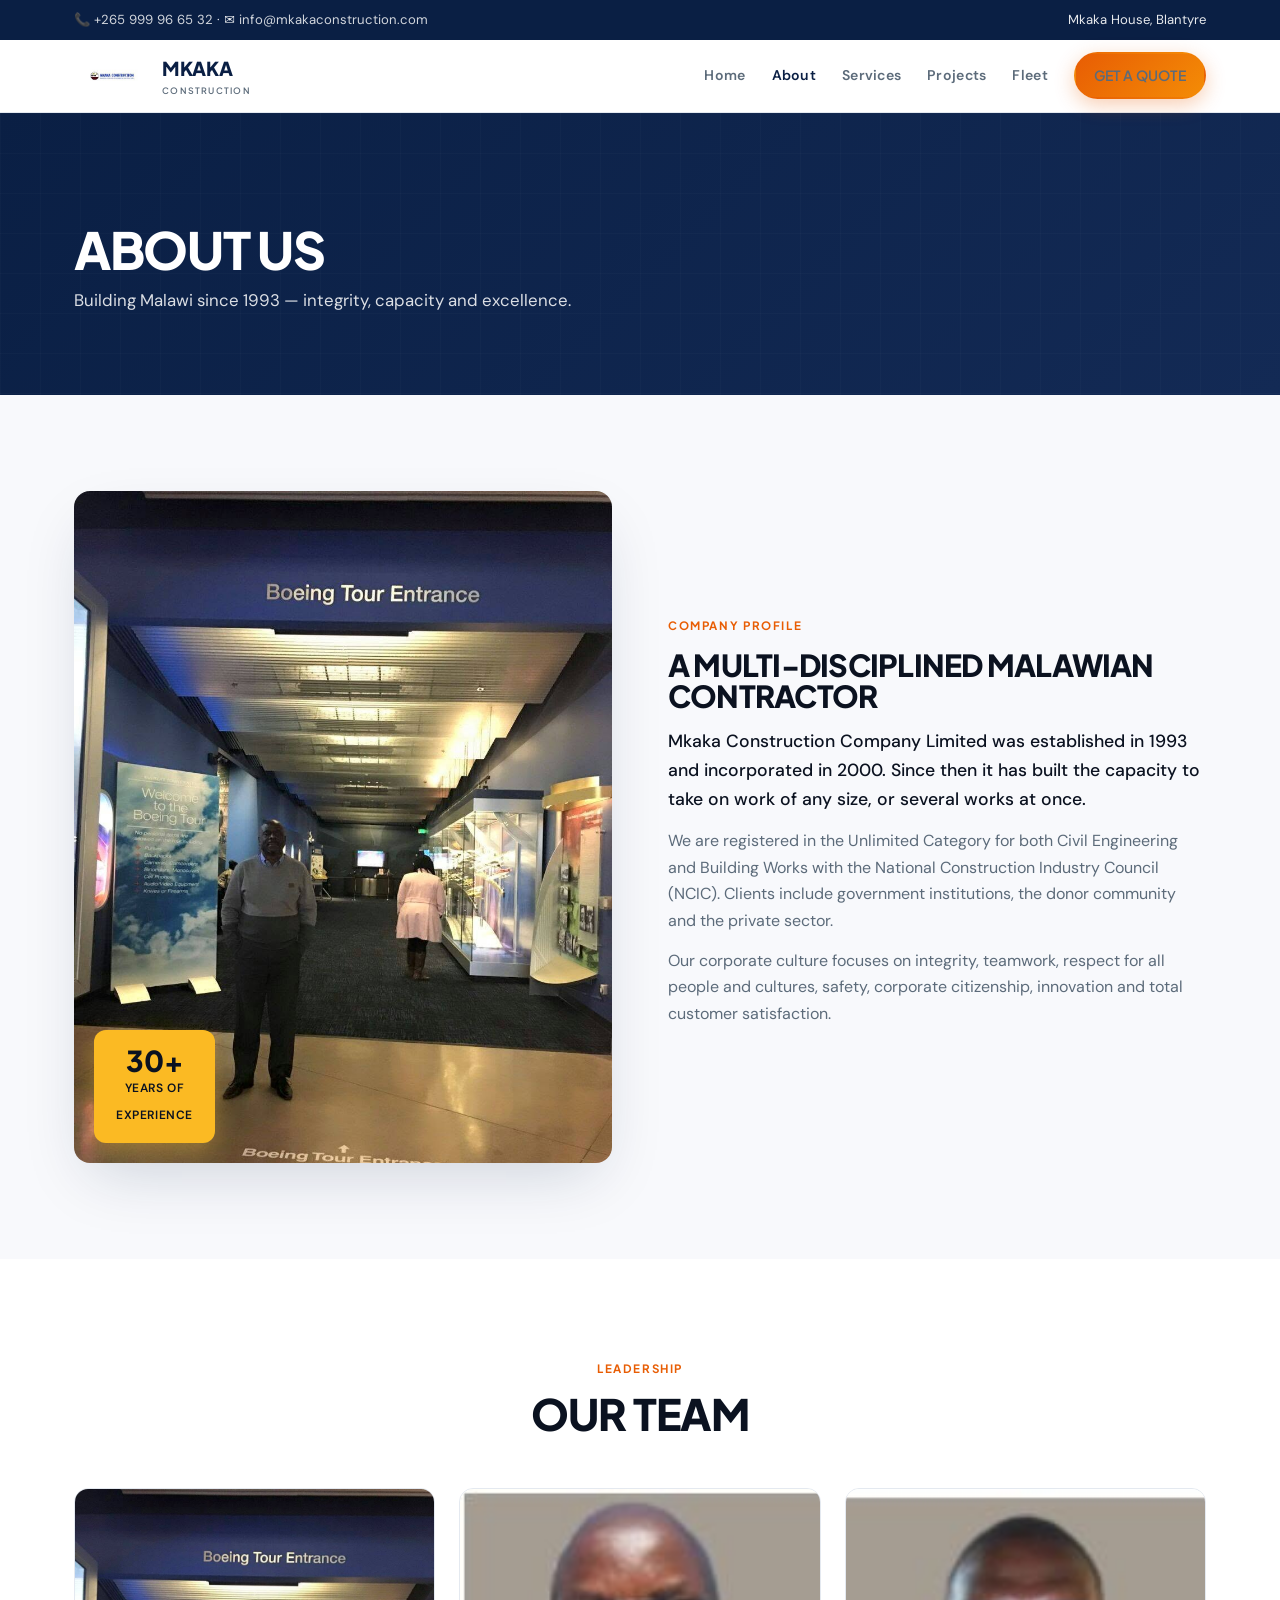
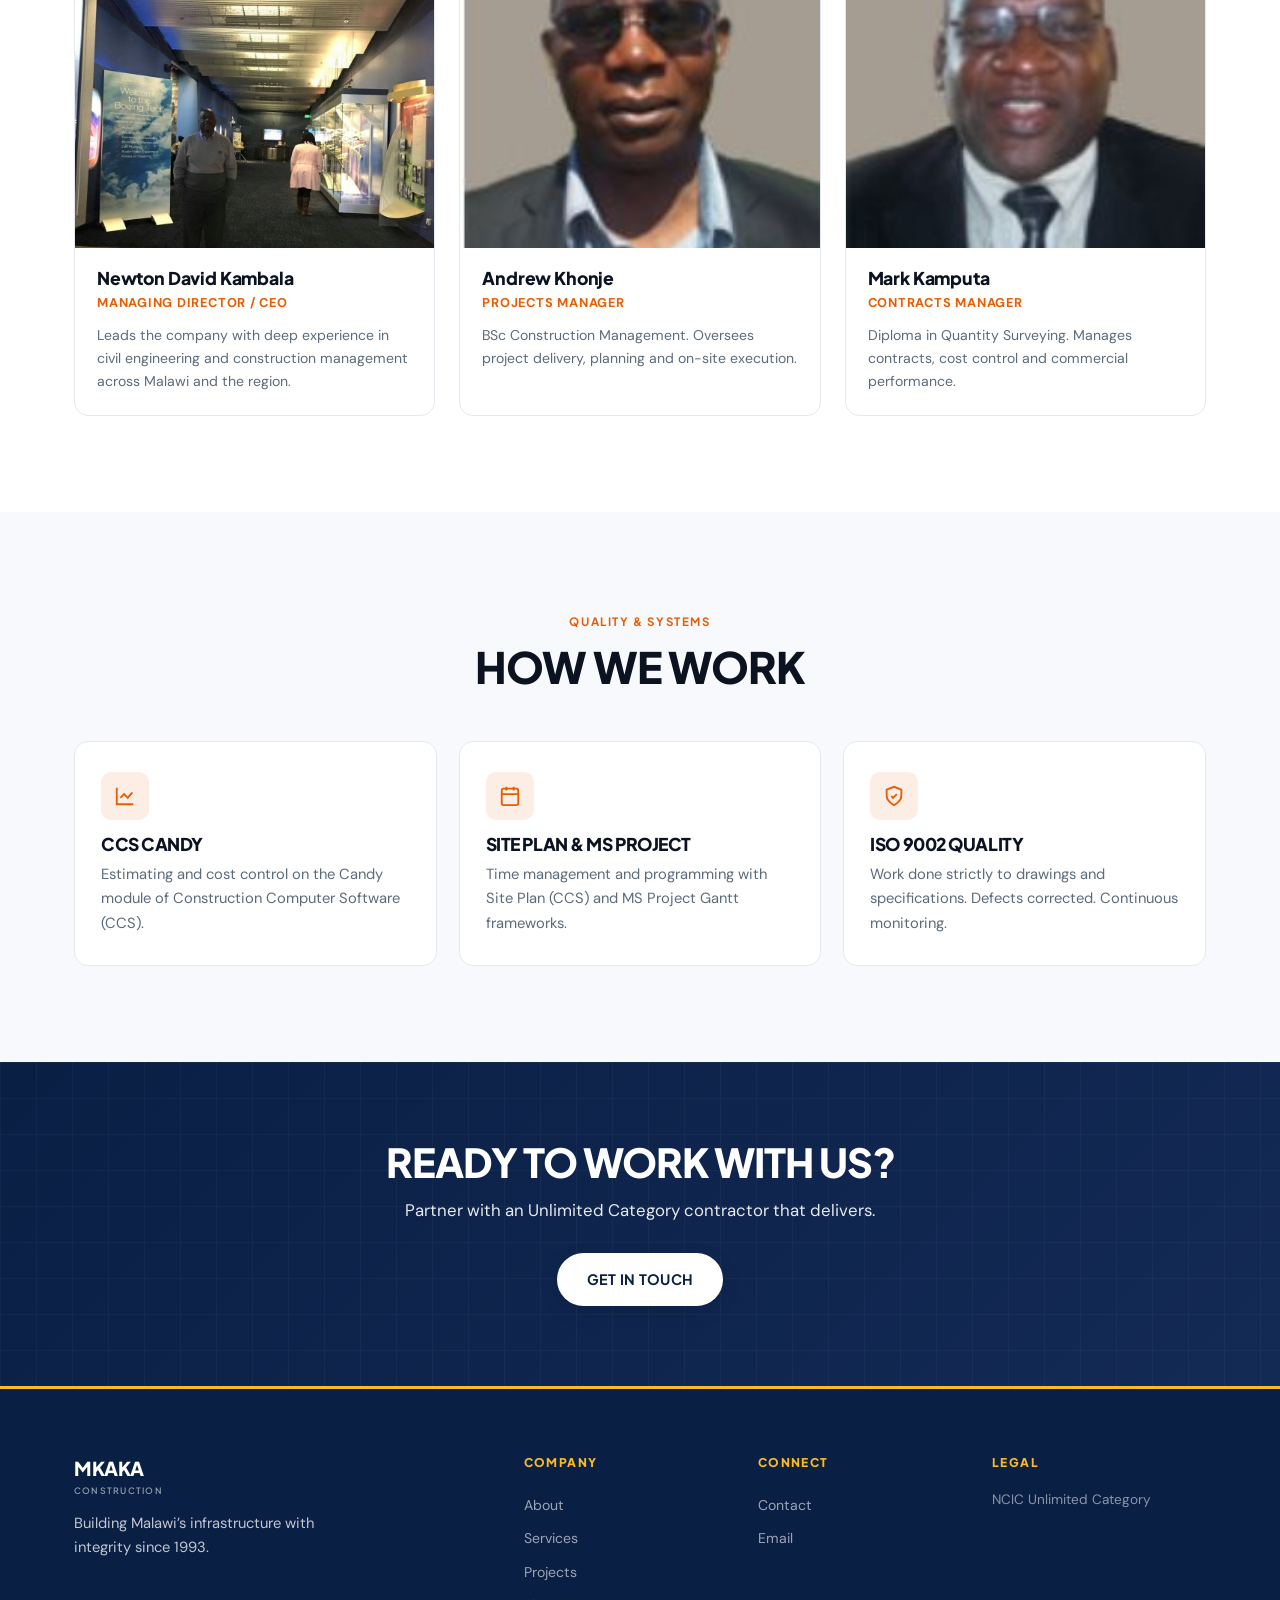
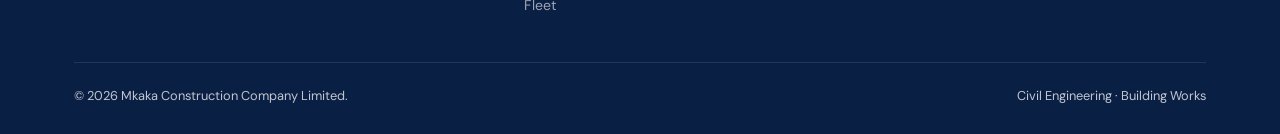
==== about.html @ 1d35f075 "Initial commit for Mkaka Constructions website" ====
<!DOCTYPE html>
<html lang="en">
<head>
  <meta charset="UTF-8">
  <meta name="viewport" content="width=device-width, initial-scale=1.0">
  <title>About Us | Mkaka Construction</title>
  <meta name="description" content="Mkaka Construction Company Limited — established 1993, Unlimited Category civil and building contractor in Malawi.">
  <link href="https://fonts.googleapis.com/css2?family=Plus+Jakarta+Sans:wght@500;600;700;800&family=DM+Sans:wght@400;500;600;700&display=swap" rel="stylesheet">
  <link rel="stylesheet" href="styles.css">
</head>
<body>
  <div class="topbar"><div class="container"><div>📞 <a href="tel:+265999966532">+265 999 96 65 32</a> · ✉ <a href="mailto:info@mkakaconstruction.com">info@mkakaconstruction.com</a></div><div>Mkaka House, Blantyre</div></div></div>
  <header class="header" id="header">
    <div class="container">
      <a href="index.html" class="logo"><img src="images/logo.jpg" alt="Mkaka"><div class="logo-text">MKAKA<span>CONSTRUCTION</span></div></a>
      <nav class="nav" id="nav">
        <a href="index.html">Home</a><a href="about.html" class="active">About</a><a href="services.html">Services</a><a href="projects.html">Projects</a><a href="fleet.html">Fleet</a>
        <a href="contact.html" class="btn btn-primary" style="padding:10px 18px">Get a Quote</a>
      </nav>
      <button class="hamburger" id="hamburger" aria-label="Menu"><span></span><span></span><span></span></button>
    </div>
  </header>

  <div class="page-hero">
    <div class="container">
      <h1>About Us</h1>
      <p>Building Malawi since 1993 — integrity, capacity and excellence.</p>
    </div>
  </div>

  <section class="section">
    <div class="container">
      <div class="about-split">
        <div class="about-img">
          <img src="images/newton.jpg" alt="Newton David Kambala, Managing Director">
          <div class="about-badge"><b>30+</b><span>Years of<br>experience</span></div>
        </div>
        <div class="about-text">
          <div class="sec-tag">Company Profile</div>
          <h2 style="font-family:var(--font);font-size:1.9rem;font-weight:800;margin-bottom:16px">A multi-disciplined Malawian contractor</h2>
          <p class="lead">Mkaka Construction Company Limited was established in 1993 and incorporated in 2000. Since then it has built the capacity to take on work of any size, or several works at once.</p>
          <p>We are registered in the Unlimited Category for both Civil Engineering and Building Works with the National Construction Industry Council (NCIC). Clients include government institutions, the donor community and the private sector.</p>
          <p>Our corporate culture focuses on integrity, teamwork, respect for all people and cultures, safety, corporate citizenship, innovation and total customer satisfaction.</p>
        </div>
      </div>
    </div>
  </section>

  <section class="section section-alt">
    <div class="container">
      <div class="sec-head center">
        <div class="sec-tag">Leadership</div>
        <h2>Our team</h2>
      </div>
      <div class="team-grid">
        <div class="team-card">
          <img src="images/newton.jpg" alt="Newton David Kambala">
          <div class="info">
            <h3>Newton David Kambala</h3>
            <div class="role">Managing Director / CEO</div>
            <p>Leads the company with deep experience in civil engineering and construction management across Malawi and the region.</p>
          </div>
        </div>
        <div class="team-card">
          <img src="images/andrew.jpg" alt="Andrew Khonje">
          <div class="info">
            <h3>Andrew Khonje</h3>
            <div class="role">Projects Manager</div>
            <p>BSc Construction Management. Oversees project delivery, planning and on-site execution.</p>
          </div>
        </div>
        <div class="team-card">
          <img src="images/mark.jpg" alt="Mark Kamputa">
          <div class="info">
            <h3>Mark Kamputa</h3>
            <div class="role">Contracts Manager</div>
            <p>Diploma in Quantity Surveying. Manages contracts, cost control and commercial performance.</p>
          </div>
        </div>
      </div>
    </div>
  </section>

  <section class="section">
    <div class="container">
      <div class="sec-head center">
        <div class="sec-tag">Quality & Systems</div>
        <h2>How we work</h2>
      </div>
      <div class="why-grid">
        <div class="why-card">
          <div class="ico"><svg viewBox="0 0 24 24" fill="none" stroke="currentColor" stroke-width="2"><path d="M3 3v18h18"/><path d="M7 14l4-4 4 4 5-6"/></svg></div>
          <h3>CCS Candy</h3>
          <p>Estimating and cost control on the Candy module of Construction Computer Software (CCS).</p>
        </div>
        <div class="why-card">
          <div class="ico"><svg viewBox="0 0 24 24" fill="none" stroke="currentColor" stroke-width="2"><rect x="3" y="4" width="18" height="18" rx="2"/><path d="M16 2v4M8 2v4M3 10h18"/></svg></div>
          <h3>Site Plan & MS Project</h3>
          <p>Time management and programming with Site Plan (CCS) and MS Project Gantt frameworks.</p>
        </div>
        <div class="why-card">
          <div class="ico"><svg viewBox="0 0 24 24" fill="none" stroke="currentColor" stroke-width="2"><path d="M12 22s8-4 8-10V5l-8-3-8 3v7c0 6 8 10 8 10z"/><path d="M9 12l2 2 4-4"/></svg></div>
          <h3>ISO 9002 Quality</h3>
          <p>Work done strictly to drawings and specifications. Defects corrected. Continuous monitoring.</p>
        </div>
      </div>
    </div>
  </section>

  <section class="cta-banner">
    <div class="container" style="position:relative">
      <h2>Ready to work with us?</h2>
      <p>Partner with an Unlimited Category contractor that delivers.</p>
      <a href="contact.html" class="btn btn-white">Get in Touch</a>
    </div>
  </section>

  <footer class="footer">
    <div class="container">
      <div class="footer-top">
        <div class="footer-brand">
          <a href="index.html" class="logo" style="color:#fff"><div class="logo-text" style="color:#fff">MKAKA<span style="color:rgba(255,255,255,0.55)">CONSTRUCTION</span></div></a>
          <p>Building Malawi’s infrastructure with integrity since 1993.</p>
        </div>
        <div class="footer-links">
          <div><h5>Company</h5><a href="about.html">About</a><a href="services.html">Services</a><a href="projects.html">Projects</a><a href="fleet.html">Fleet</a></div>
          <div><h5>Connect</h5><a href="contact.html">Contact</a><a href="mailto:info@mkakaconstruction.com">Email</a></div>
          <div><h5>Legal</h5><p style="font-size:0.85rem;opacity:0.7">NCIC Unlimited Category</p></div>
        </div>
      </div>
      <div class="footer-bottom"><p>© 2026 Mkaka Construction Company Limited.</p><p>Civil Engineering · Building Works</p></div>
    </div>
  </footer>
  <script>
    const header=document.getElementById('header'),hamburger=document.getElementById('hamburger'),nav=document.getElementById('nav');
    window.addEventListener('scroll',()=>header.classList.toggle('scrolled',window.scrollY>30));
    hamburger.addEventListener('click',()=>nav.classList.toggle('open'));
    nav.querySelectorAll('a').forEach(a=>a.addEventListener('click',()=>nav.classList.remove('open')));
  </script>
</body>
</html>
---- styles.css ----
/* MKAKA CONSTRUCTION — Premium Multi-Page Styles
   Visual language adapted from the Charles Morden "dark display + gold accent" style
   Palette: White dominant · Navy · Melon/Orange (primary CTA) · Gold (accent) · Soft grey */

:root {
  --navy: #0A1F44;
  --navy-soft: #132A55;
  --blue: #1A4B9C;
  --melon: #E85D04;
  --melon-soft: #F48C06;
  --gold: #FBBA23;          /* Morden signature accent */
  --gold-deep: #E0A400;
  --white: #FFFFFF;
  --bg: #F8F9FC;
  --bg-alt: #FFFFFF;
  --ink: #0B1220;           /* darker than before for Morden-like contrast */
  --muted: #5C6B7A;
  --line: #E4E9F0;
  --radius: 12px;
  --radius-pill: 100px;     /* Morden pill buttons */
  --shadow: 0 12px 40px -12px rgba(10,31,68,0.12);
  --shadow-lg: 0 24px 60px -16px rgba(10,31,68,0.18);
  --font: 'Plus Jakarta Sans', system-ui, sans-serif;
  --font-body: 'DM Sans', system-ui, sans-serif;
  --trans: 0.3s cubic-bezier(0.4,0,0.2,1);
}

*,*::before,*::after{box-sizing:border-box;margin:0;padding:0}
html{scroll-behavior:smooth}
body{font-family:var(--font-body);background:var(--bg);color:var(--ink);line-height:1.65;-webkit-font-smoothing:antialiased}
img{max-width:100%;display:block}
a{color:inherit;text-decoration:none}
ul{list-style:none}
.container{width:100%;max-width:1180px;margin:0 auto;padding:0 24px}

/* ---------- MORDEN-STYLE DISPLAY TYPOGRAPHY ---------- */
h1,h2,h3,.display{
  font-family:var(--font);
  font-weight:800;
  letter-spacing:-0.025em;
  line-height:1.02;
  text-transform:uppercase;   /* Morden's bold uppercase display look */
}
/* gold accent word inside headings — usage: <span class="gold">word</span> */
.gold{ color: var(--gold); }

/* ---------- TOP BAR ---------- */
.topbar{background:var(--navy);color:rgba(255,255,255,0.9);font-size:0.82rem;padding:9px 0}
.topbar .container{display:flex;justify-content:space-between;flex-wrap:wrap;gap:8px}
.topbar a{color:inherit;opacity:0.9}.topbar a:hover{opacity:1;color:var(--gold)}

/* ---------- HEADER ---------- */
.header{position:sticky;top:0;z-index:100;background:rgba(255,255,255,0.97);backdrop-filter:blur(14px);border-bottom:1px solid var(--line);padding:0;transition:box-shadow var(--trans)}
.header.scrolled{box-shadow:0 4px 24px rgba(10,31,68,0.08)}
.header .container{display:flex;align-items:center;justify-content:space-between;height:72px}
.logo{display:flex;align-items:center;gap:10px}
.logo img{height:44px;width:auto}
.logo-text{font-family:var(--font);font-weight:800;font-size:1.2rem;color:var(--navy);letter-spacing:-0.02em;text-transform:uppercase}
.logo-text span{display:block;font-size:0.55rem;font-weight:600;letter-spacing:0.14em;color:var(--muted);margin-top:-1px}
.nav{display:flex;align-items:center;gap:26px}
.nav a{font-size:0.88rem;font-weight:600;color:var(--muted);letter-spacing:0.02em;transition:color var(--trans)}
.nav a:hover,.nav a.active{color:var(--navy)}

/* ---------- BUTTONS (Morden pill treatment) ---------- */
.btn{
  display:inline-flex;align-items:center;justify-content:center;gap:8px;
  padding:13px 28px;
  border-radius:var(--radius-pill);       /* pill */
  font-weight:700;font-size:0.9rem;font-family:var(--font);
  letter-spacing:0.02em;text-transform:uppercase;
  transition:all var(--trans);cursor:pointer;border:2px solid transparent;
}
.btn-primary{
  background:linear-gradient(135deg,var(--melon),var(--melon-soft));
  color:#fff;
  box-shadow:0 6px 20px rgba(232,93,4,0.3);
}
.btn-primary:hover{transform:translateY(-2px);box-shadow:0 10px 28px rgba(232,93,4,0.4)}
.btn-outline{
  background:transparent;border-color:var(--navy);color:var(--navy);
}
.btn-outline:hover{background:var(--navy);color:#fff}
/* white outline pill for use on dark sections (Morden's hero button) */
.btn-ghost{
  background:transparent;border-color:#fff;color:#fff;
}
.btn-ghost:hover{background:var(--melon);border-color:var(--melon);color:#fff}
.btn-white{background:#fff;color:var(--navy);box-shadow:0 6px 20px rgba(0,0,0,0.1)}
.btn-white:hover{transform:translateY(-2px)}

.hamburger{display:none;flex-direction:column;gap:5px;cursor:pointer;padding:4px;background:none;border:none}
.hamburger span{width:22px;height:2.5px;background:var(--navy);border-radius:2px}

/* ---------- PAGE HERO (inner pages) ---------- */
.page-hero{background:linear-gradient(135deg,var(--navy) 0%,var(--navy-soft) 100%);color:#fff;padding:110px 0 80px;position:relative;overflow:hidden}
.page-hero::before{content:'';position:absolute;inset:0;background-image:linear-gradient(rgba(255,255,255,0.03) 1px,transparent 1px),linear-gradient(90deg,rgba(255,255,255,0.03) 1px,transparent 1px);background-size:40px 40px;opacity:0.6}
.page-hero .container{position:relative}
.page-hero h1{font-size:clamp(2.1rem,4.5vw,3.2rem);margin-bottom:12px}
.page-hero p{opacity:0.85;font-size:1.05rem;max-width:560px}

/* ---------- HOME HERO (upgraded: Morden-style dark full-bleed option) ---------- */
.home-hero{position:relative;min-height:92vh;display:flex;align-items:center;overflow:hidden;background:linear-gradient(160deg,#F0F4FA 0%,#FFFFFF 45%,#FFF5EB 100%)}
.home-hero .grid-bg{position:absolute;inset:0;background-image:linear-gradient(rgba(26,75,156,0.05) 1px,transparent 1px),linear-gradient(90deg,rgba(26,75,156,0.05) 1px,transparent 1px);background-size:48px 48px;transform:perspective(500px) rotateX(58deg) translateY(-60px) scale(1.5);transform-origin:center top;opacity:0.8;pointer-events:none}
.home-hero .container{position:relative;z-index:2;padding:100px 24px 80px;display:grid;grid-template-columns:1.15fr 0.85fr;gap:40px;align-items:center}

.hero-badge{display:inline-flex;align-items:center;gap:8px;padding:7px 16px;background:rgba(232,93,4,0.1);border:1px solid rgba(232,93,4,0.25);border-radius:100px;font-size:0.8rem;font-weight:700;color:var(--melon);margin-bottom:22px;font-family:var(--font);text-transform:uppercase;letter-spacing:0.06em}

.home-hero h1{font-size:clamp(2.5rem,5.5vw,3.8rem);color:var(--ink);margin-bottom:20px}
.home-hero h1 em{font-style:normal;color:var(--gold);position:relative;display:inline-block}
.home-hero h1 em::after{content:'';position:absolute;left:0;right:0;bottom:2px;height:9px;background:rgba(251,186,35,0.25);z-index:-1;border-radius:3px}

.home-hero .lead{font-size:1.1rem;color:var(--muted);max-width:500px;margin-bottom:32px;line-height:1.7}
.hero-cta{display:flex;flex-wrap:wrap;gap:14px;margin-bottom:48px}
.hero-stats{display:flex;gap:36px;flex-wrap:wrap}
.hero-stat b{display:block;font-family:var(--font);font-size:1.9rem;font-weight:800;color:var(--blue);line-height:1;letter-spacing:-0.02em}
.hero-stat span{font-size:0.82rem;color:var(--muted);text-transform:uppercase;letter-spacing:0.06em}

.hero-visual{position:relative;height:420px}
.hero-card{position:absolute;background:#fff;border-radius:14px;box-shadow:var(--shadow-lg);padding:16px 20px;display:flex;align-items:center;gap:12px;font-weight:600;font-size:0.88rem;color:var(--ink);animation:float 5.5s ease-in-out infinite}
.hero-card svg{width:32px;height:32px;flex-shrink:0;color:var(--blue)}
.hero-card.c1{top:8%;right:10%;animation-delay:0s}
.hero-card.c2{top:42%;right:0;animation-delay:0.7s}
.hero-card.c3{bottom:12%;right:18%;animation-delay:1.4s}
@keyframes float{0%,100%{transform:translateY(0)}50%{transform:translateY(-12px)}}

/* DARK FULL-BLEED HERO (optional — Morden's exact look).
   Use class="home-hero home-hero--dark" with a background image on .home-hero__bg */
.home-hero--dark{background:#000;color:#fff;min-height:100vh}
.home-hero--dark .home-hero__bg{position:absolute;inset:0;background-size:cover;background-position:center;opacity:0.35;z-index:0}
.home-hero--dark::after{content:'';position:absolute;inset:0;background:linear-gradient(to bottom,rgba(0,0,0,0.3),rgba(0,0,0,0.75));z-index:1;pointer-events:none}
.home-hero--dark .container{grid-template-columns:1fr;justify-items:center;text-align:center;z-index:2}
.home-hero--dark h1{color:#fff;font-size:clamp(2.6rem,7vw,5rem);line-height:0.95}
.home-hero--dark .lead{color:rgba(255,255,255,0.85);margin-left:auto;margin-right:auto}
.home-hero--dark .hero-badge{background:rgba(251,186,35,0.12);border-color:rgba(251,186,35,0.4);color:var(--gold)}
.home-hero--dark .hero-stats{justify-content:center;width:100%}
.home-hero--dark .hero-stat b{color:var(--gold)}
.home-hero--dark .hero-stat span{color:rgba(255,255,255,0.7)}
.home-hero--dark .hero-cta{justify-content:center;width:100%}
.home-hero--dark .hero-visual{display:none}

/* ---------- SECTIONS ---------- */
.section{padding:96px 0}
.section-alt{background:var(--bg-alt)}
.sec-tag{display:inline-block;font-size:0.72rem;font-weight:700;letter-spacing:0.14em;text-transform:uppercase;color:var(--melon);margin-bottom:14px;font-family:var(--font)}
.sec-head{margin-bottom:52px}
.sec-head.center{text-align:center}
.sec-head h2{font-size:clamp(1.9rem,3.6vw,2.7rem);color:var(--ink);margin-bottom:14px}
.sec-head p{color:var(--muted);max-width:560px;font-size:1.05rem}
.sec-head.center p{margin:0 auto}

/* ---------- ABOUT SPLIT ---------- */
.about-split{display:grid;grid-template-columns:1fr 1fr;gap:56px;align-items:center}
.about-img{position:relative;border-radius:16px;overflow:hidden;box-shadow:var(--shadow-lg)}
.about-img img{width:100%;aspect-ratio:4/5;object-fit:cover;object-position:top}
.about-badge{position:absolute;bottom:20px;left:20px;background:var(--gold);color:var(--ink);padding:16px 22px;border-radius:12px;text-align:center;box-shadow:0 8px 24px rgba(251,186,35,0.35)}
.about-badge b{display:block;font-family:var(--font);font-size:1.8rem;font-weight:800;line-height:1}
.about-badge span{font-size:0.75rem;font-weight:600;text-transform:uppercase;letter-spacing:0.05em}
.about-text p{color:var(--muted);margin-bottom:14px}
.about-text .lead{font-size:1.1rem;color:var(--ink);font-weight:500}
.values{display:grid;grid-template-columns:1fr 1fr;gap:14px;margin-top:28px}
.value{display:flex;gap:10px;align-items:flex-start;padding:14px;background:var(--bg);border-radius:10px;border:1px solid var(--line);transition:all var(--trans)}
.value:hover{border-color:rgba(26,75,156,0.2);box-shadow:var(--shadow);transform:translateY(-3px)}
.value svg{width:22px;height:22px;color:var(--blue);flex-shrink:0;margin-top:2px}
.value h4{font-size:0.92rem;font-weight:700;margin-bottom:2px}
.value p{font-size:0.8rem;color:var(--muted);margin:0}

/* ---------- SERVICES ---------- */
.services-grid{display:grid;grid-template-columns:repeat(3,1fr);gap:22px}
.service-card{background:#fff;border:1px solid var(--line);border-radius:14px;padding:34px 28px;transition:all var(--trans);position:relative;overflow:hidden}
.service-card::before{content:'';position:absolute;top:0;left:0;right:0;height:3px;background:linear-gradient(90deg,var(--gold),var(--melon));opacity:0;transition:opacity var(--trans)}
.service-card:hover{transform:translateY(-8px);box-shadow:var(--shadow-lg);border-color:transparent}
.service-card:hover::before{opacity:1}
.service-num{font-family:var(--font);font-size:0.8rem;font-weight:800;color:var(--melon);margin-bottom:16px;letter-spacing:0.08em}
.service-card h3{font-family:var(--font);font-size:1.25rem;font-weight:800;margin-bottom:12px;text-transform:uppercase;letter-spacing:-0.01em;line-height:1.15}
.service-card p{color:var(--muted);font-size:0.95rem;margin-bottom:16px}
.service-card ul{margin-bottom:18px}
.service-card li{font-size:0.88rem;color:var(--muted);padding:5px 0 5px 18px;position:relative}
.service-card li::before{content:'';position:absolute;left:0;top:12px;width:6px;height:6px;border-radius:50%;background:var(--gold)}
.service-link{font-weight:700;font-size:0.85rem;color:var(--blue);font-family:var(--font);text-transform:uppercase;letter-spacing:0.04em}
.service-link:hover{color:var(--melon)}

/* ---------- PROJECTS ---------- */
.projects-grid{display:grid;grid-template-columns:repeat(3,1fr);gap:20px}
.project-card{border-radius:14px;overflow:hidden;position:relative;aspect-ratio:4/3;background:#e2e8f0;cursor:pointer;transition:transform var(--trans);box-shadow:0 6px 20px rgba(0,0,0,0.06)}
.project-card:hover{transform:scale(1.025) translateY(-4px)}
.project-card .img{width:100%;height:100%;background-size:cover;background-position:center;transition:transform 0.5s}
.project-card:hover .img{transform:scale(1.06)}
.project-card .overlay{position:absolute;inset:0;background:linear-gradient(to top,rgba(10,31,68,0.92) 0%,transparent 55%);display:flex;flex-direction:column;justify-content:flex-end;padding:22px;color:#fff}
.project-card .overlay small{font-size:0.72rem;font-weight:700;color:var(--gold);margin-bottom:4px;letter-spacing:0.06em;text-transform:uppercase}
.project-card .overlay h3{font-family:var(--font);font-size:1.1rem;font-weight:800;line-height:1.2}

/* ---------- FLEET ---------- */
.fleet-grid{display:grid;grid-template-columns:repeat(4,1fr);gap:18px}
.fleet-item{background:#fff;border:1px solid var(--line);border-radius:14px;padding:30px 18px;text-align:center;transition:all var(--trans)}
.fleet-item:hover{transform:translateY(-6px);box-shadow:var(--shadow);border-color:rgba(26,75,156,0.15)}
.fleet-item .ico{width:56px;height:56px;margin:0 auto 16px;border-radius:12px;background:rgba(251,186,35,0.14);display:flex;align-items:center;justify-content:center;color:var(--gold-deep)}
.fleet-item .ico svg{width:26px;height:26px}
.fleet-item h4{font-size:1rem;font-weight:700;margin-bottom:4px}
.fleet-item p{font-size:0.82rem;color:var(--muted)}

/* ---------- PROCESS ---------- */
.process-steps{display:grid;grid-template-columns:repeat(5,1fr);gap:16px;position:relative}
.process-steps::before{content:'';position:absolute;top:36px;left:10%;right:10%;height:2px;background:linear-gradient(90deg,var(--blue),var(--gold));opacity:0.35;z-index:0}
.process-step{text-align:center;position:relative;z-index:1}
.process-step .num{width:56px;height:56px;margin:0 auto 16px;border-radius:50%;background:#fff;border:2px solid var(--blue);display:flex;align-items:center;justify-content:center;font-family:var(--font);font-weight:800;font-size:1.1rem;color:var(--blue);box-shadow:var(--shadow)}
.process-step h4{font-size:0.95rem;font-weight:800;margin-bottom:6px;text-transform:uppercase;letter-spacing:0.03em}
.process-step p{font-size:0.82rem;color:var(--muted)}

/* ---------- WHY US ---------- */
.why-grid{display:grid;grid-template-columns:repeat(3,1fr);gap:22px}
.why-card{background:#fff;border:1px solid var(--line);border-radius:14px;padding:30px 26px;transition:all var(--trans)}
.why-card:hover{transform:translateY(-5px);box-shadow:var(--shadow)}
.why-card .ico{width:48px;height:48px;border-radius:10px;background:rgba(232,93,4,0.1);display:flex;align-items:center;justify-content:center;color:var(--melon);margin-bottom:16px}
.why-card .ico svg{width:22px;height:22px}
.why-card h3{font-family:var(--font);font-size:1.1rem;font-weight:800;margin-bottom:8px}
.why-card p{color:var(--muted);font-size:0.92rem}

/* ---------- TESTIMONIALS (new — Morden-style dark band with gold stars) ---------- */
.testimonials{background:linear-gradient(135deg,var(--navy) 0%,#000 100%);color:#fff;padding:96px 0;position:relative;overflow:hidden}
.testimonials::before{content:'';position:absolute;inset:0;background-image:linear-gradient(rgba(255,255,255,0.03) 1px,transparent 1px),linear-gradient(90deg,rgba(255,255,255,0.03) 1px,transparent 1px);background-size:44px 44px}
.testimonials .container{position:relative;text-align:center;max-width:820px}
.testimonials .sec-tag{color:var(--gold)}
.testimonials h2{color:#fff;font-size:clamp(1.9rem,3.6vw,2.7rem);margin-bottom:36px}
.testimonial-stars{display:flex;justify-content:center;gap:6px;margin-bottom:22px;color:var(--gold)}
.testimonial-stars svg{width:22px;height:22px;fill:var(--gold)}
.testimonial-quote{font-size:clamp(1.1rem,2.2vw,1.5rem);line-height:1.5;font-weight:500;margin-bottom:24px;color:rgba(255,255,255,0.95)}
.testimonial-author{font-style:italic;color:var(--gold);font-weight:700;font-size:1rem;letter-spacing:0.02em}

/* ---------- CTA ---------- */
.cta-banner{background:linear-gradient(135deg,var(--navy) 0%,var(--navy-soft) 100%);padding:80px 0;text-align:center;color:#fff;position:relative;overflow:hidden}
.cta-banner::before{content:'';position:absolute;inset:0;background-image:linear-gradient(rgba(255,255,255,0.03) 1px,transparent 1px),linear-gradient(90deg,rgba(255,255,255,0.03) 1px,transparent 1px);background-size:36px 36px}
.cta-banner h2{font-size:clamp(1.8rem,3.6vw,2.5rem);margin-bottom:14px;position:relative;color:#fff}
.cta-banner p{opacity:0.9;max-width:480px;margin:0 auto 28px;font-size:1.05rem;position:relative}

/* ---------- CONTACT ---------- */
.contact-grid{display:grid;grid-template-columns:0.9fr 1.1fr;gap:48px}
.info-item{margin-bottom:26px}
.info-item h4{font-size:0.72rem;font-weight:700;letter-spacing:0.14em;text-transform:uppercase;color:var(--melon);margin-bottom:6px;font-family:var(--font)}
.info-item p,.info-item a{color:var(--muted);font-size:0.98rem;line-height:1.7}
.info-item a:hover{color:var(--blue)}
.contact-form{background:#fff;border:1px solid var(--line);border-radius:14px;padding:34px;box-shadow:var(--shadow)}
.form-row{display:grid;grid-template-columns:1fr 1fr;gap:14px}
.form-group{margin-bottom:16px}
.form-group label{display:block;font-size:0.78rem;font-weight:700;color:var(--ink);margin-bottom:6px;text-transform:uppercase;letter-spacing:0.05em}
.form-group input,.form-group select,.form-group textarea{width:100%;padding:13px 15px;background:var(--bg);border:1.5px solid var(--line);border-radius:8px;font-size:0.92rem;color:var(--ink);transition:border-color var(--trans);font-family:var(--font-body)}
.form-group input:focus,.form-group select:focus,.form-group textarea:focus{border-color:var(--gold);outline:none;box-shadow:0 0 0 3px rgba(251,186,35,0.15)}
.form-group textarea{min-height:100px;resize:vertical}

/* ---------- TEAM ---------- */
.team-grid{display:grid;grid-template-columns:repeat(3,1fr);gap:24px}
.team-card{background:#fff;border:1px solid var(--line);border-radius:14px;overflow:hidden;transition:all var(--trans)}
.team-card:hover{transform:translateY(-6px);box-shadow:var(--shadow-lg)}
.team-card img{width:100%;aspect-ratio:1;object-fit:cover;object-position:top}
.team-card .info{padding:22px}
.team-card h3{font-family:var(--font);font-size:1.1rem;font-weight:800;margin-bottom:4px;text-transform:none;letter-spacing:-0.01em}
.team-card .role{font-size:0.8rem;color:var(--melon);font-weight:700;margin-bottom:10px;text-transform:uppercase;letter-spacing:0.06em}
.team-card p{font-size:0.88rem;color:var(--muted)}

/* ---------- FOOTER ---------- */
.footer{background:var(--navy);color:rgba(255,255,255,0.75);padding:64px 0 28px;border-top:3px solid var(--gold)}
.footer-top{display:grid;grid-template-columns:1.2fr 2fr;gap:40px;margin-bottom:40px}
.footer-brand p{margin-top:14px;font-size:0.92rem;max-width:280px;line-height:1.6}
.footer-links{display:grid;grid-template-columns:repeat(3,1fr);gap:20px}
.footer-links h5{color:var(--gold);font-size:0.75rem;font-weight:800;letter-spacing:0.12em;text-transform:uppercase;margin-bottom:16px;font-family:var(--font)}
.footer-links a{display:block;font-size:0.88rem;padding:5px 0;opacity:0.8;transition:opacity 0.2s}
.footer-links a:hover{opacity:1;color:var(--gold)}
.footer-bottom{display:flex;justify-content:space-between;flex-wrap:wrap;gap:10px;padding-top:22px;border-top:1px solid rgba(255,255,255,0.1);font-size:0.8rem}

/* ---------- RESPONSIVE ---------- */
@media(max-width:1024px){
  .home-hero .container,.about-split,.contact-grid{grid-template-columns:1fr}
  .hero-visual{display:none}
  .services-grid,.why-grid,.team-grid{grid-template-columns:1fr;max-width:420px;margin:0 auto}
  .projects-grid{grid-template-columns:repeat(2,1fr)}
  .fleet-grid{grid-template-columns:repeat(2,1fr)}
  .process-steps{grid-template-columns:1fr 1fr;gap:28px}
  .process-steps::before{display:none}
}
@media(max-width:768px){
  .nav{position:fixed;top:0;right:-100%;width:280px;height:100vh;background:#fff;flex-direction:column;padding:90px 28px 28px;gap:18px;transition:right 0.35s;box-shadow:-8px 0 30px rgba(0,0,0,0.1);z-index:99}
  .nav.open{right:0}
  .hamburger{display:flex;z-index:101}
  .projects-grid{grid-template-columns:1fr}
  .fleet-grid{grid-template-columns:1fr 1fr}
  .form-row{grid-template-columns:1fr}
  .footer-top{grid-template-columns:1fr}
  .footer-links{grid-template-columns:1fr 1fr}
  .section{padding:72px 0}
  .values{grid-template-columns:1fr}
  .process-steps{grid-template-columns:1fr}
}
@media(max-width:480px){
  .fleet-grid{grid-template-columns:1fr}
  .hero-cta{flex-direction:column}
  .btn{width:100%}
}
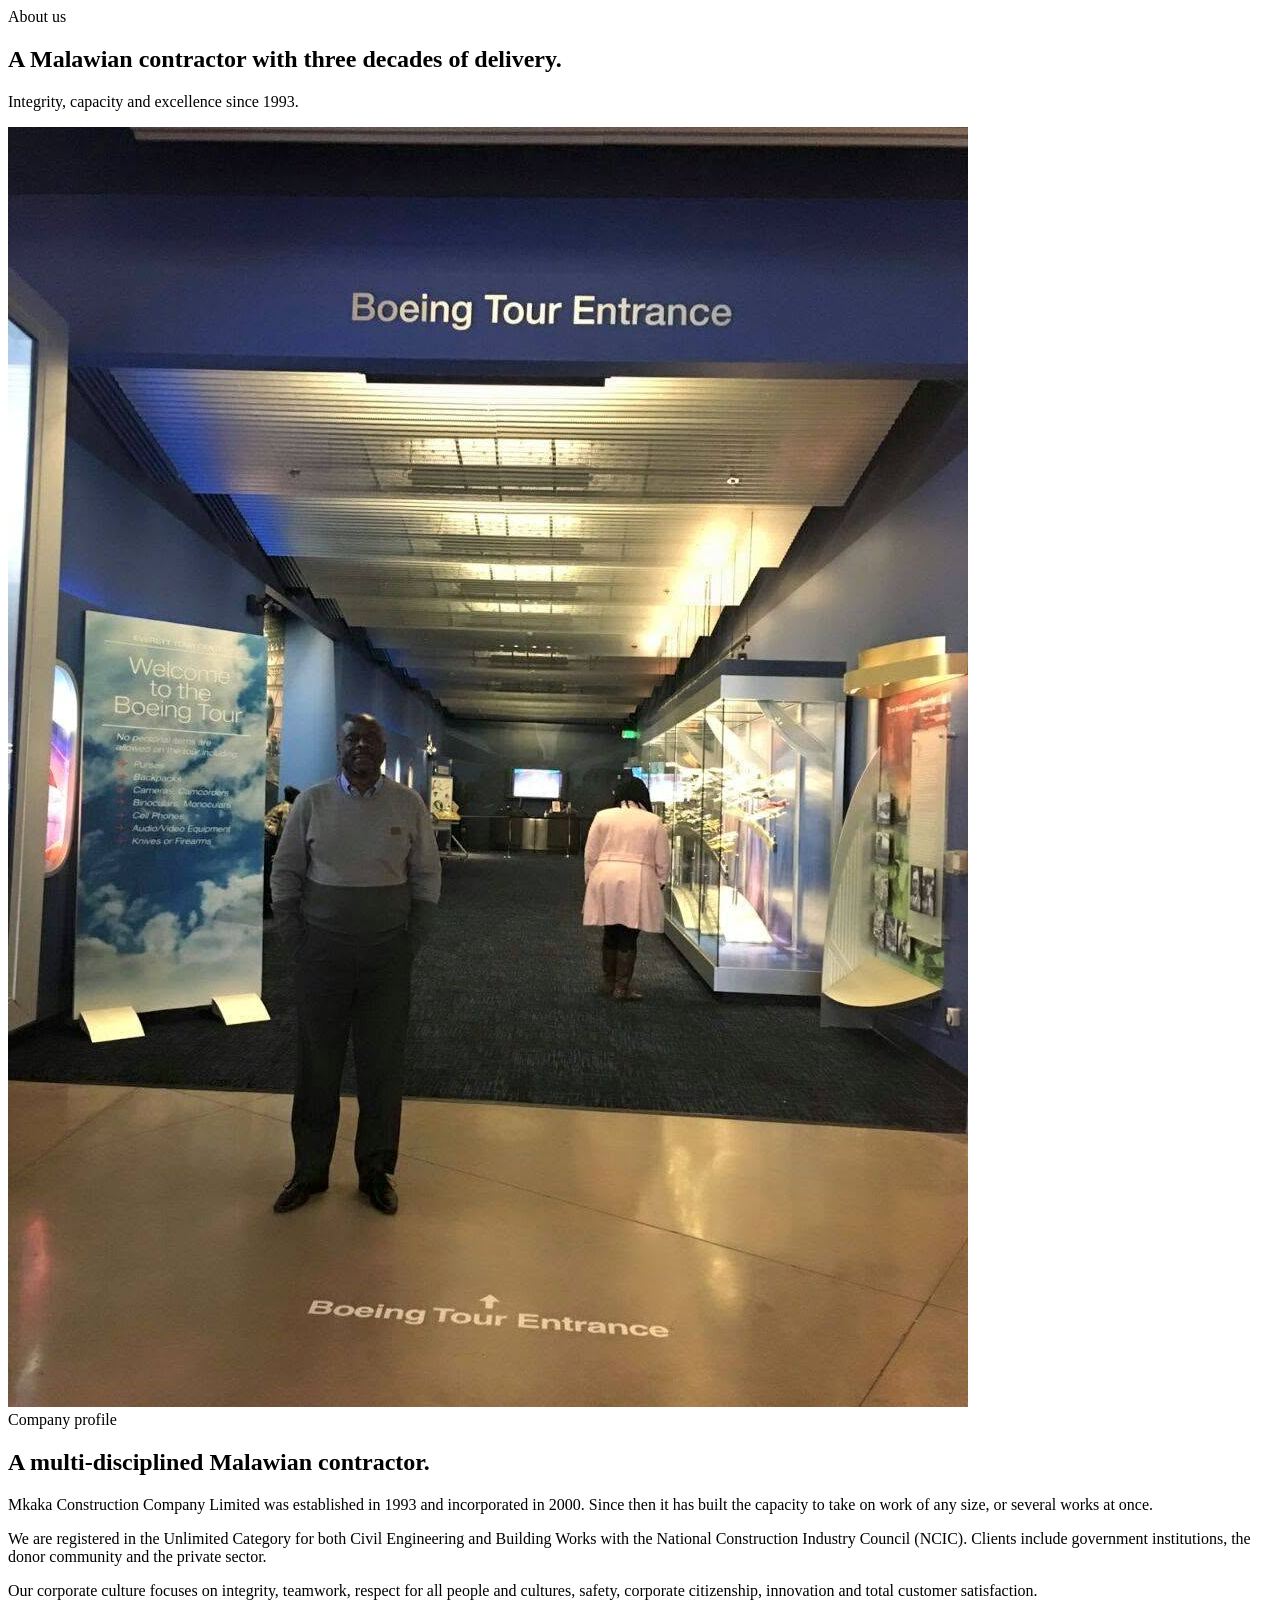
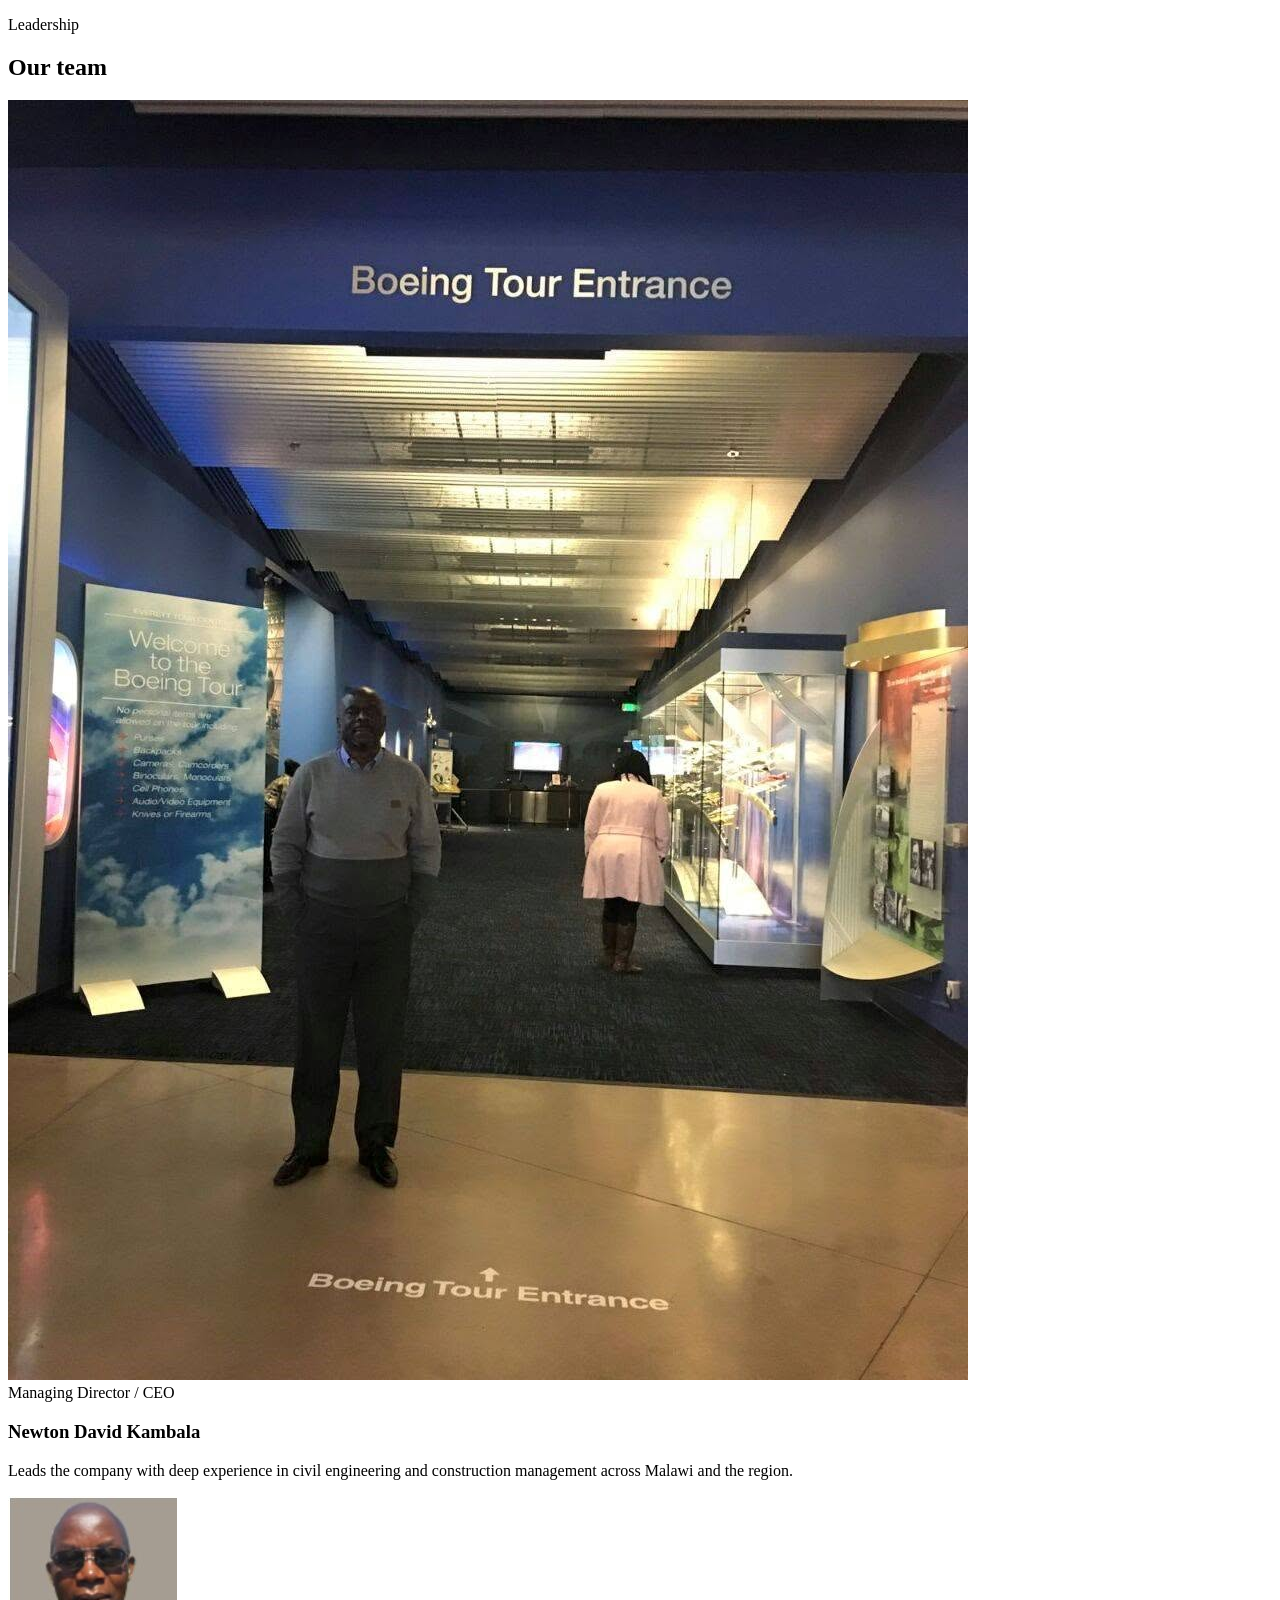
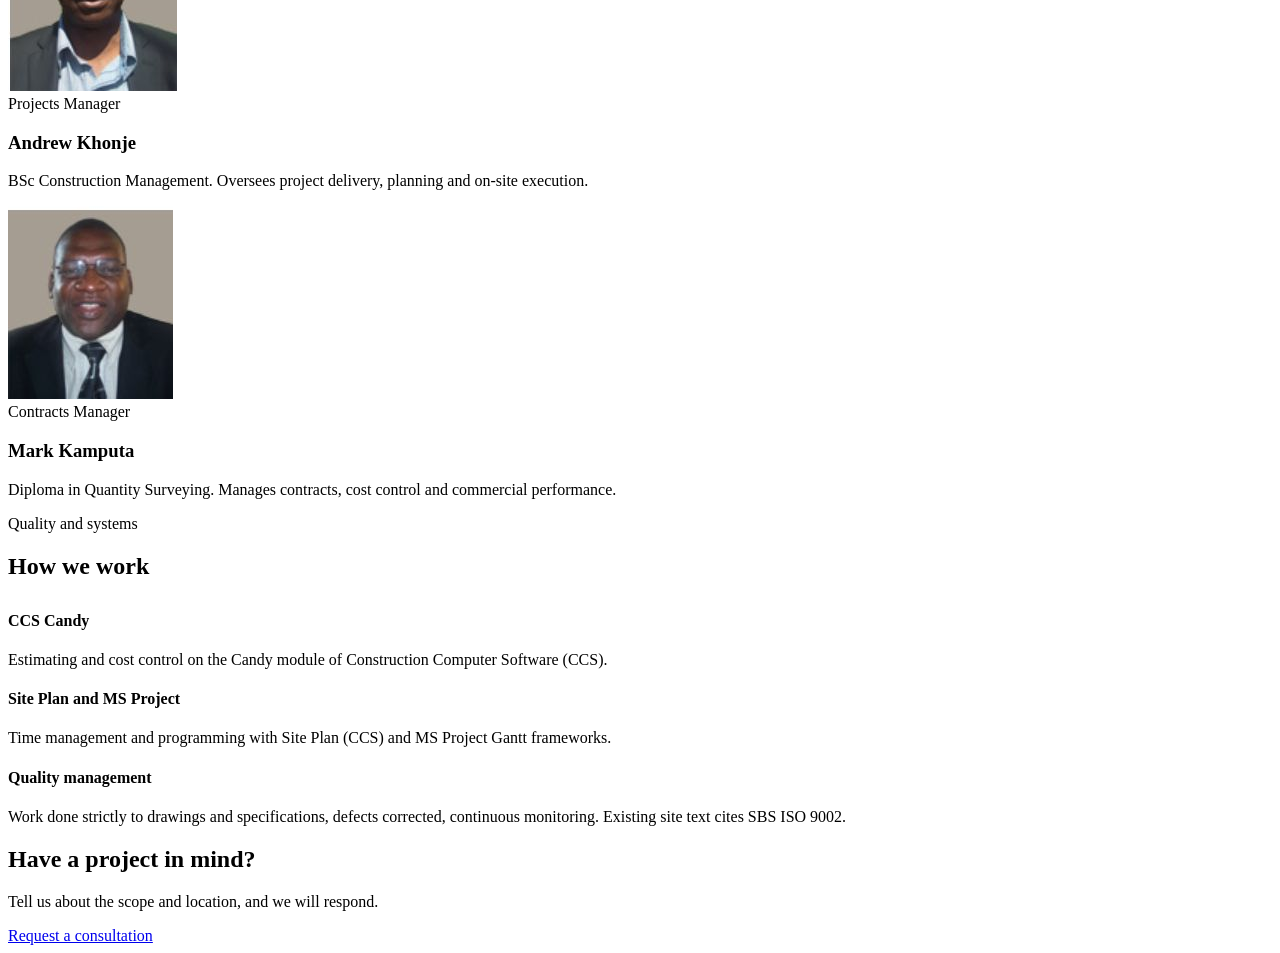
==== commit 08c33775: "Revise About Us page content and structure Updated the About Us page with new content, improved meta" ====
--- a/about.html
+++ b/about.html
@@ -1,141 +1,33 @@
 <!DOCTYPE html>
-<html lang="en">
-<head>
-  <meta charset="UTF-8">
-  <meta name="viewport" content="width=device-width, initial-scale=1.0">
-  <title>About Us | Mkaka Construction</title>
-  <meta name="description" content="Mkaka Construction Company Limited — established 1993, Unlimited Category civil and building contractor in Malawi.">
-  <link href="https://fonts.googleapis.com/css2?family=Plus+Jakarta+Sans:wght@500;600;700;800&family=DM+Sans:wght@400;500;600;700&display=swap" rel="stylesheet">
-  <link rel="stylesheet" href="styles.css">
-</head>
-<body>
-  <div class="topbar"><div class="container"><div>📞 <a href="tel:+265999966532">+265 999 96 65 32</a> · ✉ <a href="mailto:info@mkakaconstruction.com">info@mkakaconstruction.com</a></div><div>Mkaka House, Blantyre</div></div></div>
-  <header class="header" id="header">
-    <div class="container">
-      <a href="index.html" class="logo"><img src="images/logo.jpg" alt="Mkaka"><div class="logo-text">MKAKA<span>CONSTRUCTION</span></div></a>
-      <nav class="nav" id="nav">
-        <a href="index.html">Home</a><a href="about.html" class="active">About</a><a href="services.html">Services</a><a href="projects.html">Projects</a><a href="fleet.html">Fleet</a>
-        <a href="contact.html" class="btn btn-primary" style="padding:10px 18px">Get a Quote</a>
-      </nav>
-      <button class="hamburger" id="hamburger" aria-label="Menu"><span></span><span></span><span></span></button>
-    </div>
-  </header>
+<html lang="en"><head>
+<meta charset="utf-8"><meta name="viewport" content="width=device-width,initial-scale=1">
+<title>About Us | Mkaka Construction</title>
+<meta name="description" content="Mkaka Construction Company Limited, established 1993 and incorporated 2000: an NCIC Unlimited Category civil and building contractor in Malawi.">
+<meta property="og:title" content="About Us | Mkaka Construction"><meta property="og:description" content="Mkaka Construction Company Limited, established 1993 and incorporated 2000: an NCIC Unlimited Category civil and building contractor in Malawi."><meta property="og:type" content="website">
+<meta name="theme-color" content="#1A4B9C">
+<link rel="icon" href="images/logo.jpg">
+<link rel="preconnect" href="https://fonts.googleapis.com"><link rel="preconnect" href="https://fonts.gstatic.com" crossorigin>
+<link href="https://fonts.googleapis.com/css2?family=IBM+Plex+Sans+Condensed:wght@600;700&family=IBM+Plex+Sans:wght@400;600&display=swap" rel="stylesheet">
+<link rel="stylesheet" href="css/styles.css">
+</head><body data-page="about"><main id="main">
+<section class="page-head"><div class="wrap"><div class="eyebrow">About us</div><h1>A Malawian contractor with three decades of delivery.</h1><p>Integrity, capacity and excellence since 1993.</p></div></section>
+<section class="sec"><div class="wrap split">
+<div class="ph r45"><img src="images/newton.jpg" alt="Newton David Kambala, Managing Director" loading="lazy"></div>
+<div><div class="eyebrow">Company profile</div><h2>A multi-disciplined Malawian contractor.</h2>
+<p class="lead">Mkaka Construction Company Limited was established in 1993 and incorporated in 2000. Since then it has built the capacity to take on work of any size, or several works at once.</p>
+<p>We are registered in the Unlimited Category for both Civil Engineering and Building Works with the National Construction Industry Council (NCIC). Clients include government institutions, the donor community and the private sector.</p>
+<p>Our corporate culture focuses on integrity, teamwork, respect for all people and cultures, safety, corporate citizenship, innovation and total customer satisfaction.</p></div>
+</div></section>
+<section class="sec grey"><div class="wrap split top">
+<div><div class="eyebrow">Leadership</div><h2>Our team</h2></div>
+<div>
+<div class="person"><div class="ph r45"><img src="images/newton.jpg" alt="Newton David Kambala" loading="lazy"></div><div><div class="role">Managing Director / CEO</div><h3>Newton David Kambala</h3><p>Leads the company with deep experience in civil engineering and construction management across Malawi and the region.</p></div></div>
+<div class="person"><div class="ph r45"><img src="images/andrew.jpg" alt="Andrew Khonje" loading="lazy"></div><div><div class="role">Projects Manager</div><h3>Andrew Khonje</h3><p>BSc Construction Management. Oversees project delivery, planning and on-site execution.</p></div></div>
+<div class="person"><div class="ph r45"><img src="images/mark.jpg" alt="Mark Kamputa" loading="lazy"></div><div><div class="role">Contracts Manager</div><h3>Mark Kamputa</h3><p>Diploma in Quantity Surveying. Manages contracts, cost control and commercial performance.</p></div></div>
+</div></div></section>
+<section class="sec dark"><div class="wrap"><div class="eyebrow">Quality and systems</div><h2>How we work</h2>
+<div class="defs" style="margin-top:2rem"><div><h4>CCS Candy</h4><p>Estimating and cost control on the Candy module of Construction Computer Software (CCS).</p></div><div><h4>Site Plan and MS Project</h4><p>Time management and programming with Site Plan (CCS) and MS Project Gantt frameworks.</p></div><div><h4>Quality management</h4><p>Work done strictly to drawings and specifications, defects corrected, continuous monitoring. Existing site text cites SBS ISO 9002.</p></div></div>
 
-  <div class="page-hero">
-    <div class="container">
-      <h1>About Us</h1>
-      <p>Building Malawi since 1993 — integrity, capacity and excellence.</p>
-    </div>
-  </div>
 
-  <section class="section">
-    <div class="container">
-      <div class="about-split">
-        <div class="about-img">
-          <img src="images/newton.jpg" alt="Newton David Kambala, Managing Director">
-          <div class="about-badge"><b>30+</b><span>Years of<br>experience</span></div>
-        </div>
-        <div class="about-text">
-          <div class="sec-tag">Company Profile</div>
-          <h2 style="font-family:var(--font);font-size:1.9rem;font-weight:800;margin-bottom:16px">A multi-disciplined Malawian contractor</h2>
-          <p class="lead">Mkaka Construction Company Limited was established in 1993 and incorporated in 2000. Since then it has built the capacity to take on work of any size, or several works at once.</p>
-          <p>We are registered in the Unlimited Category for both Civil Engineering and Building Works with the National Construction Industry Council (NCIC). Clients include government institutions, the donor community and the private sector.</p>
-          <p>Our corporate culture focuses on integrity, teamwork, respect for all people and cultures, safety, corporate citizenship, innovation and total customer satisfaction.</p>
-        </div>
-      </div>
-    </div>
-  </section>
-
-  <section class="section section-alt">
-    <div class="container">
-      <div class="sec-head center">
-        <div class="sec-tag">Leadership</div>
-        <h2>Our team</h2>
-      </div>
-      <div class="team-grid">
-        <div class="team-card">
-          <img src="images/newton.jpg" alt="Newton David Kambala">
-          <div class="info">
-            <h3>Newton David Kambala</h3>
-            <div class="role">Managing Director / CEO</div>
-            <p>Leads the company with deep experience in civil engineering and construction management across Malawi and the region.</p>
-          </div>
-        </div>
-        <div class="team-card">
-          <img src="images/andrew.jpg" alt="Andrew Khonje">
-          <div class="info">
-            <h3>Andrew Khonje</h3>
-            <div class="role">Projects Manager</div>
-            <p>BSc Construction Management. Oversees project delivery, planning and on-site execution.</p>
-          </div>
-        </div>
-        <div class="team-card">
-          <img src="images/mark.jpg" alt="Mark Kamputa">
-          <div class="info">
-            <h3>Mark Kamputa</h3>
-            <div class="role">Contracts Manager</div>
-            <p>Diploma in Quantity Surveying. Manages contracts, cost control and commercial performance.</p>
-          </div>
-        </div>
-      </div>
-    </div>
-  </section>
-
-  <section class="section">
-    <div class="container">
-      <div class="sec-head center">
-        <div class="sec-tag">Quality & Systems</div>
-        <h2>How we work</h2>
-      </div>
-      <div class="why-grid">
-        <div class="why-card">
-          <div class="ico"><svg viewBox="0 0 24 24" fill="none" stroke="currentColor" stroke-width="2"><path d="M3 3v18h18"/><path d="M7 14l4-4 4 4 5-6"/></svg></div>
-          <h3>CCS Candy</h3>
-          <p>Estimating and cost control on the Candy module of Construction Computer Software (CCS).</p>
-        </div>
-        <div class="why-card">
-          <div class="ico"><svg viewBox="0 0 24 24" fill="none" stroke="currentColor" stroke-width="2"><rect x="3" y="4" width="18" height="18" rx="2"/><path d="M16 2v4M8 2v4M3 10h18"/></svg></div>
-          <h3>Site Plan & MS Project</h3>
-          <p>Time management and programming with Site Plan (CCS) and MS Project Gantt frameworks.</p>
-        </div>
-        <div class="why-card">
-          <div class="ico"><svg viewBox="0 0 24 24" fill="none" stroke="currentColor" stroke-width="2"><path d="M12 22s8-4 8-10V5l-8-3-8 3v7c0 6 8 10 8 10z"/><path d="M9 12l2 2 4-4"/></svg></div>
-          <h3>ISO 9002 Quality</h3>
-          <p>Work done strictly to drawings and specifications. Defects corrected. Continuous monitoring.</p>
-        </div>
-      </div>
-    </div>
-  </section>
-
-  <section class="cta-banner">
-    <div class="container" style="position:relative">
-      <h2>Ready to work with us?</h2>
-      <p>Partner with an Unlimited Category contractor that delivers.</p>
-      <a href="contact.html" class="btn btn-white">Get in Touch</a>
-    </div>
-  </section>
-
-  <footer class="footer">
-    <div class="container">
-      <div class="footer-top">
-        <div class="footer-brand">
-          <a href="index.html" class="logo" style="color:#fff"><div class="logo-text" style="color:#fff">MKAKA<span style="color:rgba(255,255,255,0.55)">CONSTRUCTION</span></div></a>
-          <p>Building Malawi’s infrastructure with integrity since 1993.</p>
-        </div>
-        <div class="footer-links">
-          <div><h5>Company</h5><a href="about.html">About</a><a href="services.html">Services</a><a href="projects.html">Projects</a><a href="fleet.html">Fleet</a></div>
-          <div><h5>Connect</h5><a href="contact.html">Contact</a><a href="mailto:info@mkakaconstruction.com">Email</a></div>
-          <div><h5>Legal</h5><p style="font-size:0.85rem;opacity:0.7">NCIC Unlimited Category</p></div>
-        </div>
-      </div>
-      <div class="footer-bottom"><p>© 2026 Mkaka Construction Company Limited.</p><p>Civil Engineering · Building Works</p></div>
-    </div>
-  </footer>
-  <script>
-    const header=document.getElementById('header'),hamburger=document.getElementById('hamburger'),nav=document.getElementById('nav');
-    window.addEventListener('scroll',()=>header.classList.toggle('scrolled',window.scrollY>30));
-    hamburger.addEventListener('click',()=>nav.classList.toggle('open'));
-    nav.querySelectorAll('a').forEach(a=>a.addEventListener('click',()=>nav.classList.remove('open')));
-  </script>
-</body>
-</html>
+<section class="cta"><div class="wrap"><div><h2>Have a project in mind?</h2><p>Tell us about the scope and location, and we will respond.</p></div><a class="btn white" href="contact.html">Request a consultation</a></div></section>
+</main><script src="js/main.js"></script></body></html>
